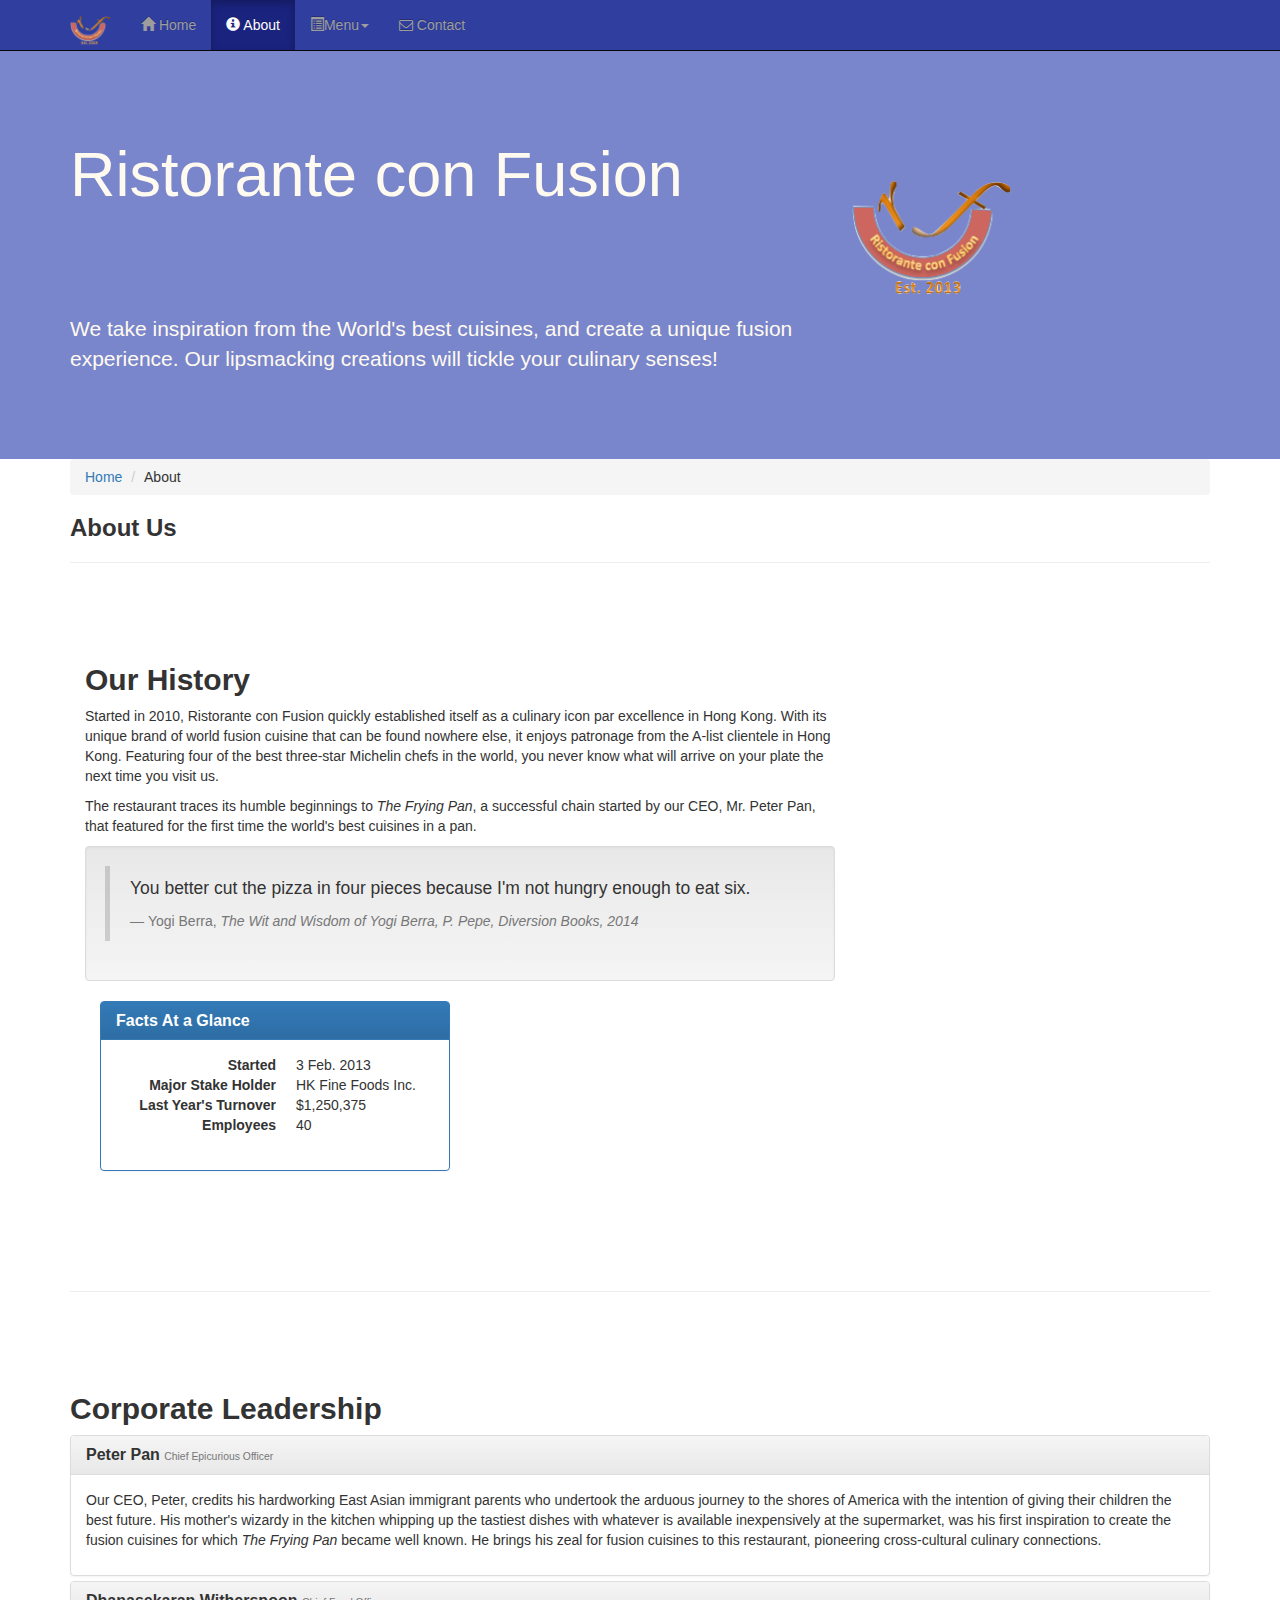
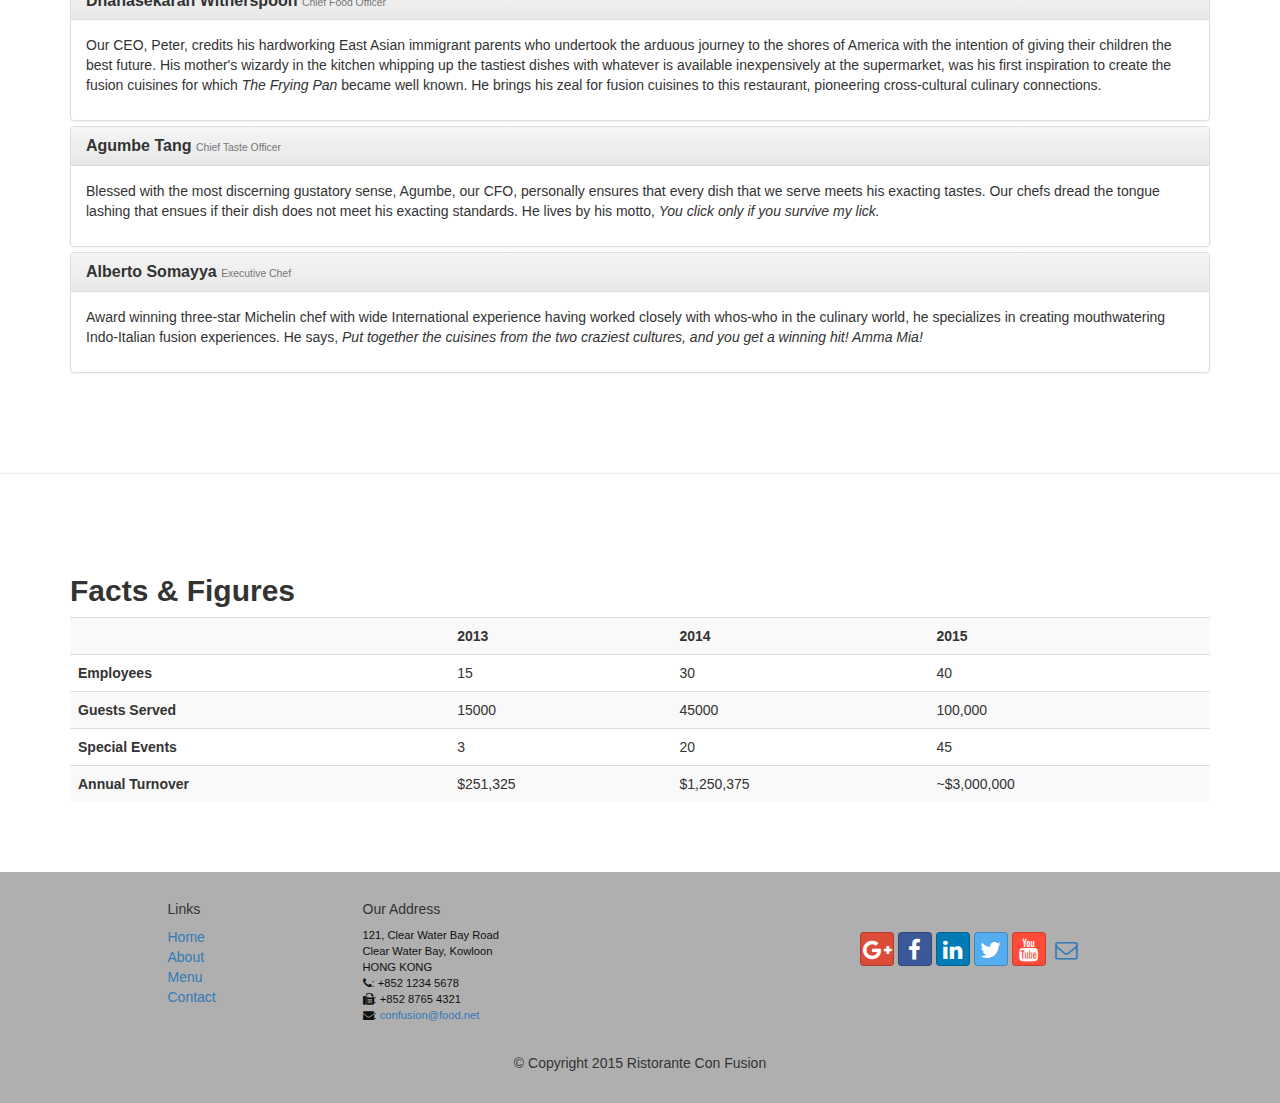
==== confusion/aboutus.html @ 1922d319 "Create aboutus.html" ====
<!DOCTYPE html>
<html lang="en">

<head>
     <meta charset="utf-8">
    <meta http-equiv="X-UA-Compatible" content="IE=edge">
    <meta name="viewport" content="width=device-width, initial-scale=1">
    <!-- The above 3 meta tags *must* come first in the head; any other head
         content must come *after* these tags -->
    <title>Ristorante Con Fusion: About Us</title>
        <!-- Bootstrap -->
    <link href="css/bootstrap.min.css" rel="stylesheet">
    <link href="css/bootstrap-theme.min.css" rel="stylesheet">
    <link href="css/font-awesome.min.css" rel="stylesheet">
    <link href="css/bootstrap-social.css" rel="stylesheet">
    <link href="css/mystyles.css" rel="stylesheet">

    <!-- HTML5 shim and Respond.js for IE8 support of HTML5 elements and media queries -->
    <!-- WARNING: Respond.js doesn't work if you view the page via file:// -->
    <!--[if lt IE 9]>
      <script src="https://oss.maxcdn.com/html5shiv/3.7.2/html5shiv.min.js"></script>
      <script src="https://oss.maxcdn.com/respond/1.4.2/respond.min.js"></script>
    <![endif]-->
</head>

<body>
    <nav class="navbar navbar-inverse navbar-fixed-top" role="navigation">
        <div class="container">
            <div class="navbar-header">
                <button type="button" class="navbar-toggle collapsed" data-toggle="collapse" data-target="#navbar" aria-expanded="false" aria-controls="navbar">
                    <span class="sr-only">Toggle navigation</span>
                    <span class="icon-bar"></span>
                    <span class="icon-bar"></span>
                    <span class="icon-bar"></span>
                </button>
                <a class="navbar-brand" href="#"><img src="img/logo.png" height=30 width=41></a>      </div>


            <div id="navbar" class="navbar-collapse collapse">
                <ul class="nav navbar-nav">
                  <li><a href="index.html">
                    <span class="glyphicon glyphicon-home"
                    aria-hidden="true"></span> Home</a></li>
                    <li class="active"><a href="#"><span class="glyphicon glyphicon-info-sign"
                         aria-hidden="true"></span> About</a></li>
                    <li class="dropdown">
                        <a href="#" class="dropdown-toggle" data-toggle="dropdown"
                         role="button" aria-haspopup="true" aria-expanded="false">
                         <span class="glyphicon glyphicon-list-alt" aria-hidden="true">
                         </span>Menu<span class="caret"></span></a>
                        <ul class="dropdown-menu">
                            <li><a href="#">Appetizers</a></li>
                            <li><a href="#">Main Courses</a></li>
                            <li><a href="#">Desserts</a></li>
                            <li><a href="#">Drinks</a></li>
                            <li role="separator" class="divider"></li>
                            <li class="dropdown-header">Specials</li>
                            <li><a href="#">Lunch Buffet</a></li>
                            <li><a href="#">Weekend Brunch</a></li>
                        </ul>
                    </li>
                    <li><a href="contactus.html">
                      <i class="fa fa-envelope-o"></i> Contact</a></li>
                </ul>
            </div>
        </div>
    </nav>

    <header class="jumbotron">

        <!-- Main component for a primary marketing message or call to action -->

        <div class="container">
            <div class="row">
                <div class="col-xs-12 col-sm-8">
                    <h1>Ristorante con Fusion</h1>
                    <p style="padding:40px;"></p>
                    <p>We take inspiration from the World's best cuisines, and create a unique fusion experience. Our lipsmacking creations will tickle your culinary senses!</p>
                </div>
                <div class="col-xs-12 col-sm-2">
                    <p style="padding:20px;"></p>
                    <img src="img/logo.png" class="img-responsive">
                </div>
            </div>
        </div>
    </header>

    <div class="container">
        <div>
            <div>
                <ol class="breadcrumb">
                  <li><a href="index.html">Home</a></li>
                  <li>About</li>
                </ol>
            </div>
            <div>
               <h3 style='font-weight:bold;'>About Us</h3>
                <hr style = "padding:30px;">
            </div>
        </div>

        <div class="container">
            <div class="row">
              <div class="col-xs-12 col-sm-6 col-lg-8">
                <h2 style='font-weight:bold;'>Our History</h2>
                <p>Started in 2010, Ristorante con Fusion quickly established itself as a culinary icon par excellence in Hong Kong. With its unique brand of world fusion cuisine that can be found nowhere else, it enjoys patronage from the A-list clientele in Hong Kong.  Featuring four of the best three-star Michelin chefs in the world, you never know what will arrive on your plate the next time you visit us.</p>
                <p>The restaurant traces its humble beginnings to <em>The Frying Pan</em>, a successful chain started by our CEO, Mr. Peter Pan, that featured for the first time the world's best cuisines in a pan.</p>
                <div class="well">
                    <blockquote>
                        <p>You better cut the pizza in four pieces because
                            I'm not hungry enough to eat six.</p>
                        <footer>Yogi Berra,
                          <cite>The Wit and Wisdom of Yogi Berra,
                            P. Pepe, Diversion Books, 2014</cite>
                        </footer>
                    </blockquote>
                </div>
              </div>
		</div>

              <div class="col-xs-12 col-sm-6 col-lg-4">
                <div class="panel panel-primary">
                    <div class="panel-heading">
                        <h3 class="panel-title">Facts At a Glance</h3>
                    </div>
                    <div class="panel-body">
                        <dl class="dl-horizontal">
                            <dt>Started</dt>
                            <dd>3 Feb. 2013</dd>
                            <dt>Major Stake Holder</dt>
                            <dd>HK Fine Foods Inc.</dd>
                            <dt>Last Year's Turnover</dt>
                            <dd>$1,250,375</dd>
                            <dt>Employees</dt>
                            <dd>40</dd>
                       </dl>
                    </div>
                </div>
              </div>
	    </div>

            <div>
                <p style="padding:40px;"></p>
                <hr style = "padding:30px;">
            </div>
        </div>


        <div class="container">
            <div class="row">
              <div class="col-xs-12">
                <h2 style='font-weight:bold;'>Corporate Leadership</h2>
		      
		      <div class="panel-group" id="accordion" role="tablist" aria-multiselectable="true">
			      <div class="panel panel-default">
					  <div class="panel-heading" role="tab" id="headingPeter">
						  <h3 class="panel-title">
							  <a role="button" data-toggle="collapse" data-parent="#accordion"
								 href="#peter" aria-expanded="true" aria-controls="peter">
								  Peter Pan <small> Chief Epicurious Officer</small></a>
						  </h3>
					  </div>
					  
					  <div role="tabpanel" class="panel-collapse collapse in" id="peter"
						   aria-labelledby="headingPeter">
						  <div class="panel-body">
							  <p>Our CEO, Peter, credits his hardworking East Asian immigrant parents who undertook 
				the arduous journey to the shores of America with the intention of giving their 
				children the best future. His mother's wizardy in the kitchen whipping up the 
				tastiest dishes with whatever is available inexpensively at the supermarket, was 
				his first inspiration to create the fusion cuisines for which <em>The Frying Pan</em>
				became well known. He brings his zeal for fusion cuisines to this restaurant, 
				pioneering cross-cultural culinary connections.</p>
						  </div>
					  </div>
				  </div>
			      
			      <div class="panel panel-default">
					  <div class="panel-heading" role="tab" id="headingDanny">
						  <h3 class="panel-title">
							  <a class="collapsed" role="button" data-toggle="collapse" data-parent="#accordion"
								 href="#danny" aria-expanded="true" aria-controls="danny">
								  Dhanasekaran Witherspoon <small> Chief Food Officer</small></a>
						  </h3>
					  </div>
					  
					  <div role="tabpanel" class="panel-collapse" id="danny"
						   aria-labelledby="headingDanny">
						  <div class="panel-body">
							  			<p>Our CEO, Peter, credits his hardworking East Asian immigrant parents who undertook 
				the arduous journey to the shores of America with the intention of giving their 
				children the best future. His mother's wizardy in the kitchen whipping up the 
				tastiest dishes with whatever is available inexpensively at the supermarket, was 
				his first inspiration to create the fusion cuisines for which <em>The Frying Pan</em>
				became well known. He brings his zeal for fusion cuisines to this restaurant, 
				pioneering cross-cultural culinary connections.</p>
						  </div>
					  </div>
				  </div>
				  
				  <div class="panel panel-default">
					  <div class="panel-heading" role="tab" id="headingAgumbe">
						  <h3 class="panel-title">
							  <a class="collapsed" role="button" data-toggle="collapse" data-parent="#accordion"
								 href="#agumbe" aria-expanded="true" aria-controls="agumbe">
								  Agumbe Tang <small>Chief Taste Officer</small></a>
						  </h3>
					  </div>
					  
					  <div role="tabpanel" class="panel-collapse" id="agumbe"
						   aria-labelledby="headingAgumbe">
						  <div class="panel-body">
							              <p>Blessed with the most discerning gustatory sense, Agumbe, our CFO, personally 
				ensures that every dish that we serve meets his exacting tastes. Our chefs 
				dread the tongue lashing that ensues if their dish does not meet his exacting 
				standards. He lives by his motto, <em>You click only if you survive my lick.</em></p>
						  </div>
					  </div>
				  </div>
				  
				  <div class="panel panel-default">
					  <div class="panel-heading" role="tab" id="headingAlberto">
						  <h3 class="panel-title">
							  <a class="collapsed" role="button" data-toggle="collapse" data-parent="#accordion"
								 href="#alberto" aria-expanded="true" aria-controls="alberto">
								  Alberto Somayya <small> Executive Chef</small></a>
						  </h3>
					  </div>
					  
					  <div role="tabpanel" class="panel-collapse" id="alberto"
						   aria-labelledby="headingAlberto">
						  <div class="panel-body">
							              <p>Award winning three-star Michelin chef with wide International experience 
				having worked closely with whos-who in the culinary world, he specializes in 
				creating mouthwatering Indo-Italian fusion experiences. He says, <em>Put 
				together the cuisines from the two craziest cultures, and you get a winning hit! 
				Amma Mia!</em></p>
						  </div>
					  </div>
				  </div>
				  </div>
				</div>
			</div>
	</div>

					  
						  
		      


    <p style="padding:30px"></p>
    <hr style="padding:30px">
    <div class="container">
            <div class="row">
              <div class="col-xs-12">
                <h2>Facts &amp; Figures</h2>
                <div class="table-responsive">
                <table class="table table-striped">
                    <tr>
                        <td>&nbsp;</td>
                        <th>2013</th>
                        <th>2014</th>
                        <th>2015</th>
                    </tr>
                    <tr>
                        <th>Employees</th>
                        <td>15</td>
                        <td>30</td>
                        <td>40</td>
                    </tr>
                    <tr>
                        <th>Guests Served</th>
                        <td>15000</td>
                        <td>45000</td>
                        <td>100,000</td>
                    </tr>
                    <tr>
                        <th>Special Events</th>
                        <td>3</td>
                        <td>20</td>
                        <td>45</td>
                    </tr>
                    <tr>
                        <th>Annual Turnover</th>
                        <td>$251,325</td>
                        <td>$1,250,375</td>
                        <td>~$3,000,000</td>
                    </tr>
                </table>
                </div>
              </div>
            </div>
          </div>

                <p style="padding:20px;"></p>


    <footer class="row-footer">
        <div class="container">
            <div class="row">
                <div class="col-xs-5 col-xs-offset-1 col-sm-2 col-sm-offset-1">
                    <h5>Links</h5>
                    <ul class="list-unstyled">
                        <li><a href="#">Home</a></li>
                        <li><a href="#">About</a></li>
                        <li><a href="#">Menu</a></li>
                        <li><a href="#">Contact</a></li>
                    </ul>
                </div>
                <div class="col-xs-6 col-sm-5">
                    <h5>Our Address</h5>
                    <address>
		              121, Clear Water Bay Road<br>
		              Clear Water Bay, Kowloon<br>
		              HONG KONG<br>
		              <i class="fa fa-phone"></i>: +852 1234 5678<br>
		              <i class="fa fa-fax"></i>: +852 8765 4321<br>
		              <i class="fa fa-envelope"></i>:
                        <a href="mailto:confusion@food.net">confusion@food.net</a>
		           </address>
                </div>
                <div class="col-xs-12 col-sm-4">
                    <div class="nav navbar-nav" style="padding: 40px 10px;">
                        <a class="btn btn-social-icon btn-google-plus" href="http://google.com/+"><i class="fa fa-google-plus"></i></a>
                        <a class="btn btn-social-icon btn-facebook" href="http://www.facebook.com/profile.php?id="><i class="fa fa-facebook"></i></a>
                        <a class="btn btn-social-icon btn-linkedin" href="http://www.linkedin.com/in/"><i class="fa fa-linkedin"></i></a>
                        <a class="btn btn-social-icon btn-twitter" href="http://twitter.com/"><i class="fa fa-twitter"></i></a>
                        <a class="btn btn-social-icon btn-youtube" href="http://youtube.com/"><i class="fa fa-youtube"></i></a>
                        <a class="btn btn-social-icon" href="mailto:"><i class="fa fa-envelope-o"></i></a>
                    </div>
                </div>
                <div class="col-xs-12">
                    <p style="padding:10px;"></p>
                    <p align=center>© Copyright 2015 Ristorante Con Fusion</p>
                </div>
            </div>
        </div>
    </footer>
    <!-- jQuery (necessary for Bootstrap's JavaScript plugins) -->
    <script src="https://ajax.googleapis.com/ajax/libs/jquery/1.11.3/jquery.min.js"></script>
    <!-- Include all compiled plugins (below), or include individual files as needed -->
    <script src="js/bootstrap.min.js"></script>
</body>

</html>
---- confusion/css/mystyles.css ----
.row-header{
  margin:0px auto;
  padding:0px auto;
}

.row-content {
  margin:0px auto;
  padding: 50px 0px 50px 0px;
  border-bottom: 1px ridge;
  min-height: 400px;
}

.jumbotron {
  padding: 70px 30px 70px 30px;
  margin:0px auto;
  background: #7986CB;
  color:floralwhite;
}

address{
  font-size: 80%;
  margin:0px;
  color:#0f0f0f;
}

.row-footer {
  margin:0px auto;
  background-color: #AFAFAF;
  padding: 20px 0px 20px 0px
}

body{
  align:center;
  padding:50px 0px 0px 0px;
  z-index:0;
}

.navbar-inverse {
  background: #303F9F;
}

.navbar-inverse .navbar-nav > .active > a,
.navbar-inverse .navbar-nav > .active > a:hover,
.navbar-inverse .navbar-nav > .active > a:focus {
  color: #fff;
  background: #1A237E;
}

.navbar-inverse .navbar-nav > .open > a,
.navbar-inverse .navbar-nav > .open > a:hover,
.navbar-inverse .navbar-nav > .open > a:focus{
  color: #fff;
  background: #1A237E;
}

.navbar-inverse .navbar-nav .open .dropdown-menu> li> a,
.navbar-inverse .navbar-nav .open .dropdown-menu {
  background-color: #303F9F;
  color: #eeeeee
}

.navbar-inverse .navbar-nav .open .dropdown-menu> li> a {
  color: #000000;
}

input[type=radio]{
      width: 5%;
}

h2{
  font-weight: bold
}

h3{
  font-weight: bold
}

.tab-content {
  border-left: 1px solid #ddd;
  border-right: 1px solid #ddd;
  border-bottom: 1px solid #ddd;
  padding: 10px;
}
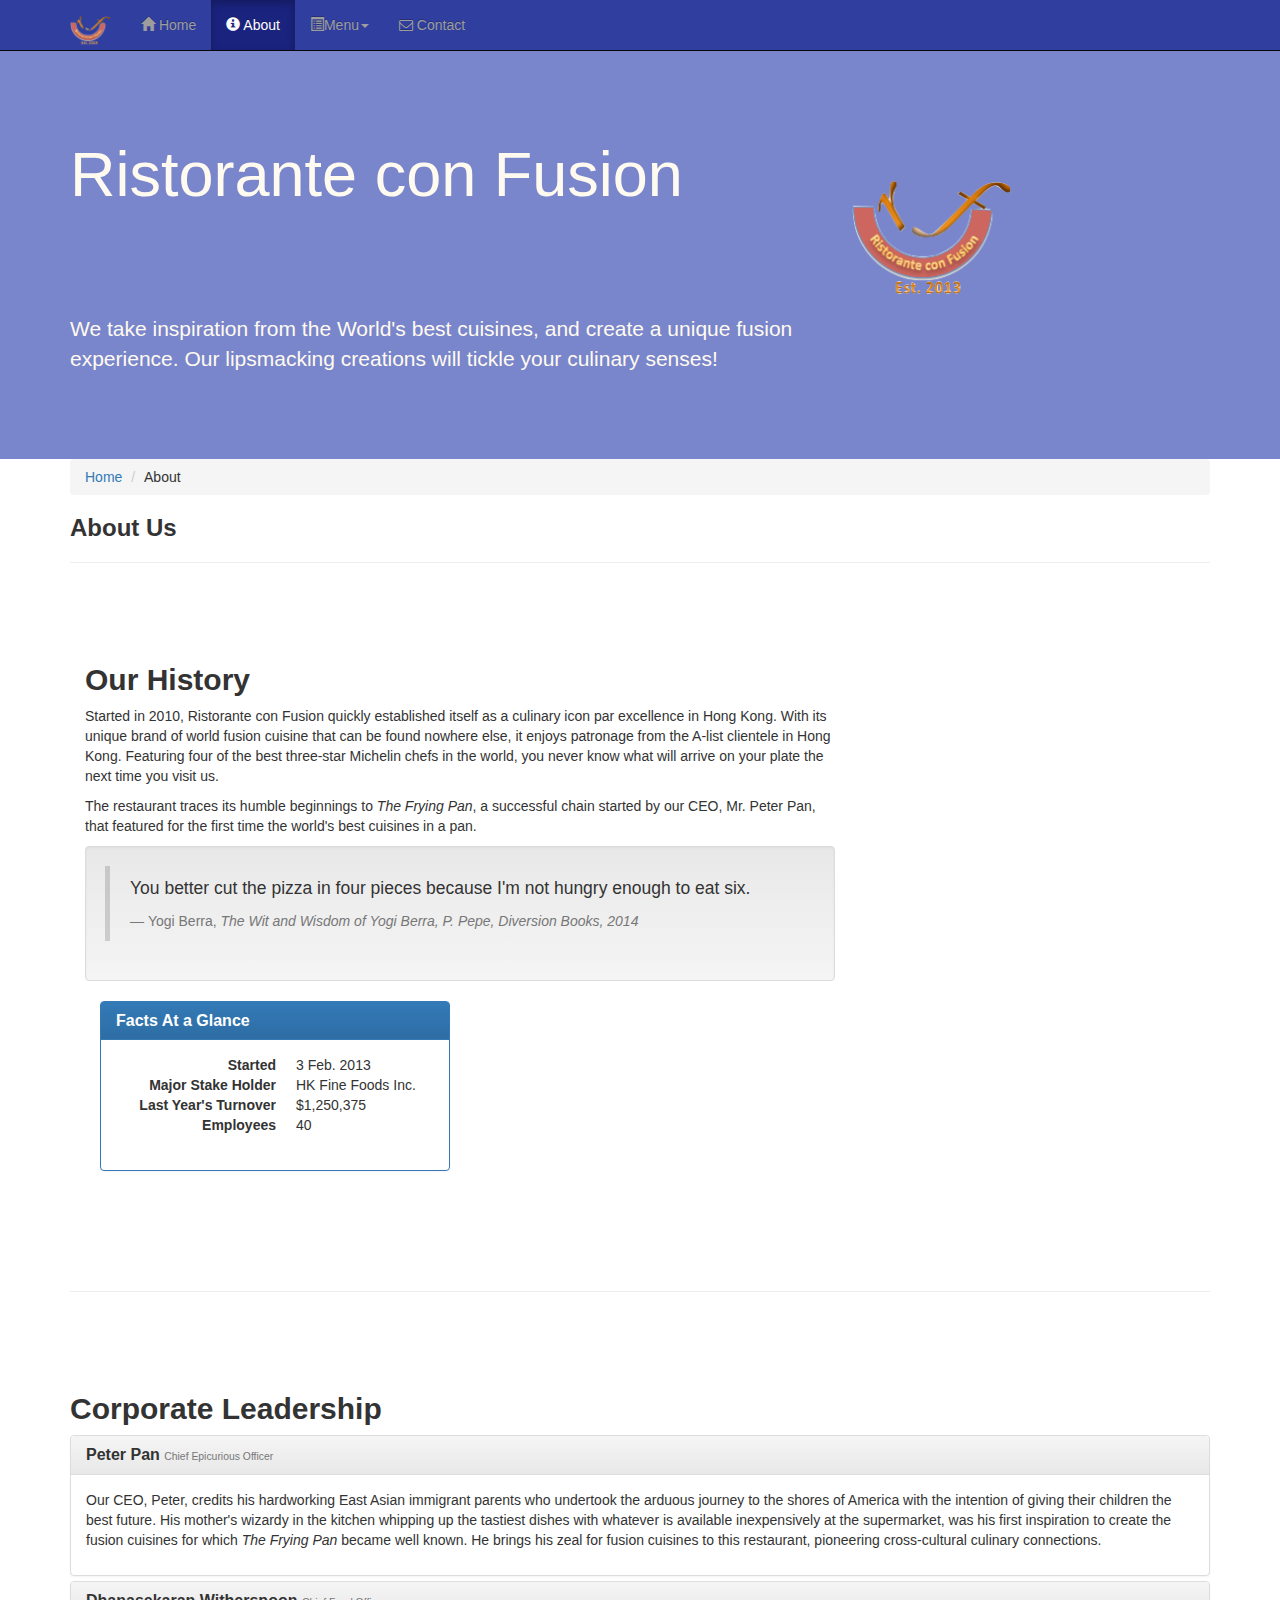
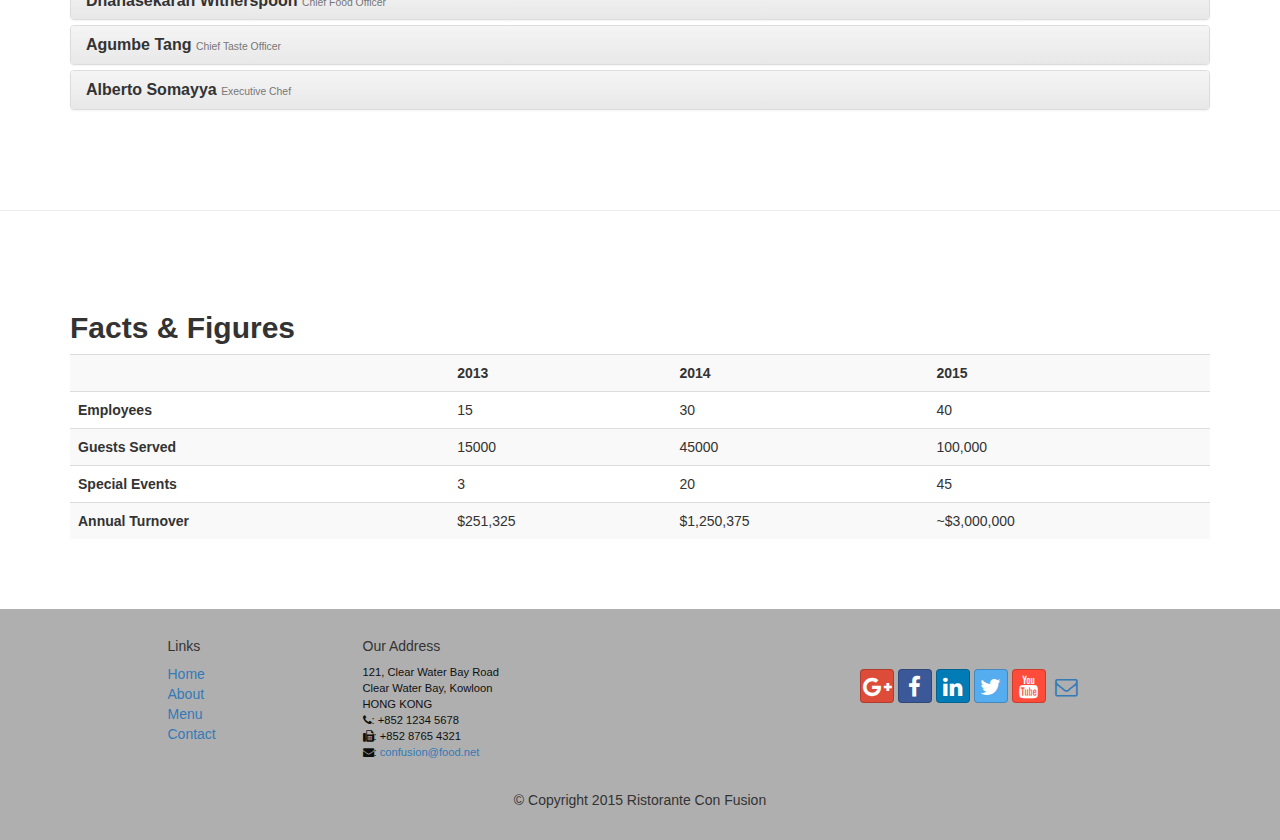
==== commit 62370dfa: "Create aboutus.html" ====
--- a/confusion/aboutus.html
+++ b/confusion/aboutus.html
@@ -179,12 +179,12 @@
 					  <div class="panel-heading" role="tab" id="headingDanny">
 						  <h3 class="panel-title">
 							  <a class="collapsed" role="button" data-toggle="collapse" data-parent="#accordion"
-								 href="#danny" aria-expanded="true" aria-controls="danny">
+								 href="#danny" aria-expanded="false" aria-controls="danny">
 								  Dhanasekaran Witherspoon <small> Chief Food Officer</small></a>
 						  </h3>
 					  </div>
 					  
-					  <div role="tabpanel" class="panel-collapse" id="danny"
+					  <div role="tabpanel" class="panel-collapse collapse" id="danny"
 						   aria-labelledby="headingDanny">
 						  <div class="panel-body">
 							  			<p>Our CEO, Peter, credits his hardworking East Asian immigrant parents who undertook 
@@ -202,12 +202,12 @@
 					  <div class="panel-heading" role="tab" id="headingAgumbe">
 						  <h3 class="panel-title">
 							  <a class="collapsed" role="button" data-toggle="collapse" data-parent="#accordion"
-								 href="#agumbe" aria-expanded="true" aria-controls="agumbe">
+								 href="#agumbe" aria-expanded="false" aria-controls="agumbe">
 								  Agumbe Tang <small>Chief Taste Officer</small></a>
 						  </h3>
 					  </div>
 					  
-					  <div role="tabpanel" class="panel-collapse" id="agumbe"
+					  <div role="tabpanel" class="panel-collapse collapse" id="agumbe"
 						   aria-labelledby="headingAgumbe">
 						  <div class="panel-body">
 							              <p>Blessed with the most discerning gustatory sense, Agumbe, our CFO, personally 
@@ -222,12 +222,12 @@
 					  <div class="panel-heading" role="tab" id="headingAlberto">
 						  <h3 class="panel-title">
 							  <a class="collapsed" role="button" data-toggle="collapse" data-parent="#accordion"
-								 href="#alberto" aria-expanded="true" aria-controls="alberto">
+								 href="#alberto" aria-expanded="false" aria-controls="alberto">
 								  Alberto Somayya <small> Executive Chef</small></a>
 						  </h3>
 					  </div>
 					  
-					  <div role="tabpanel" class="panel-collapse" id="alberto"
+					  <div role="tabpanel" class="panel-collapse collapse" id="alberto"
 						   aria-labelledby="headingAlberto">
 						  <div class="panel-body">
 							              <p>Award winning three-star Michelin chef with wide International experience 
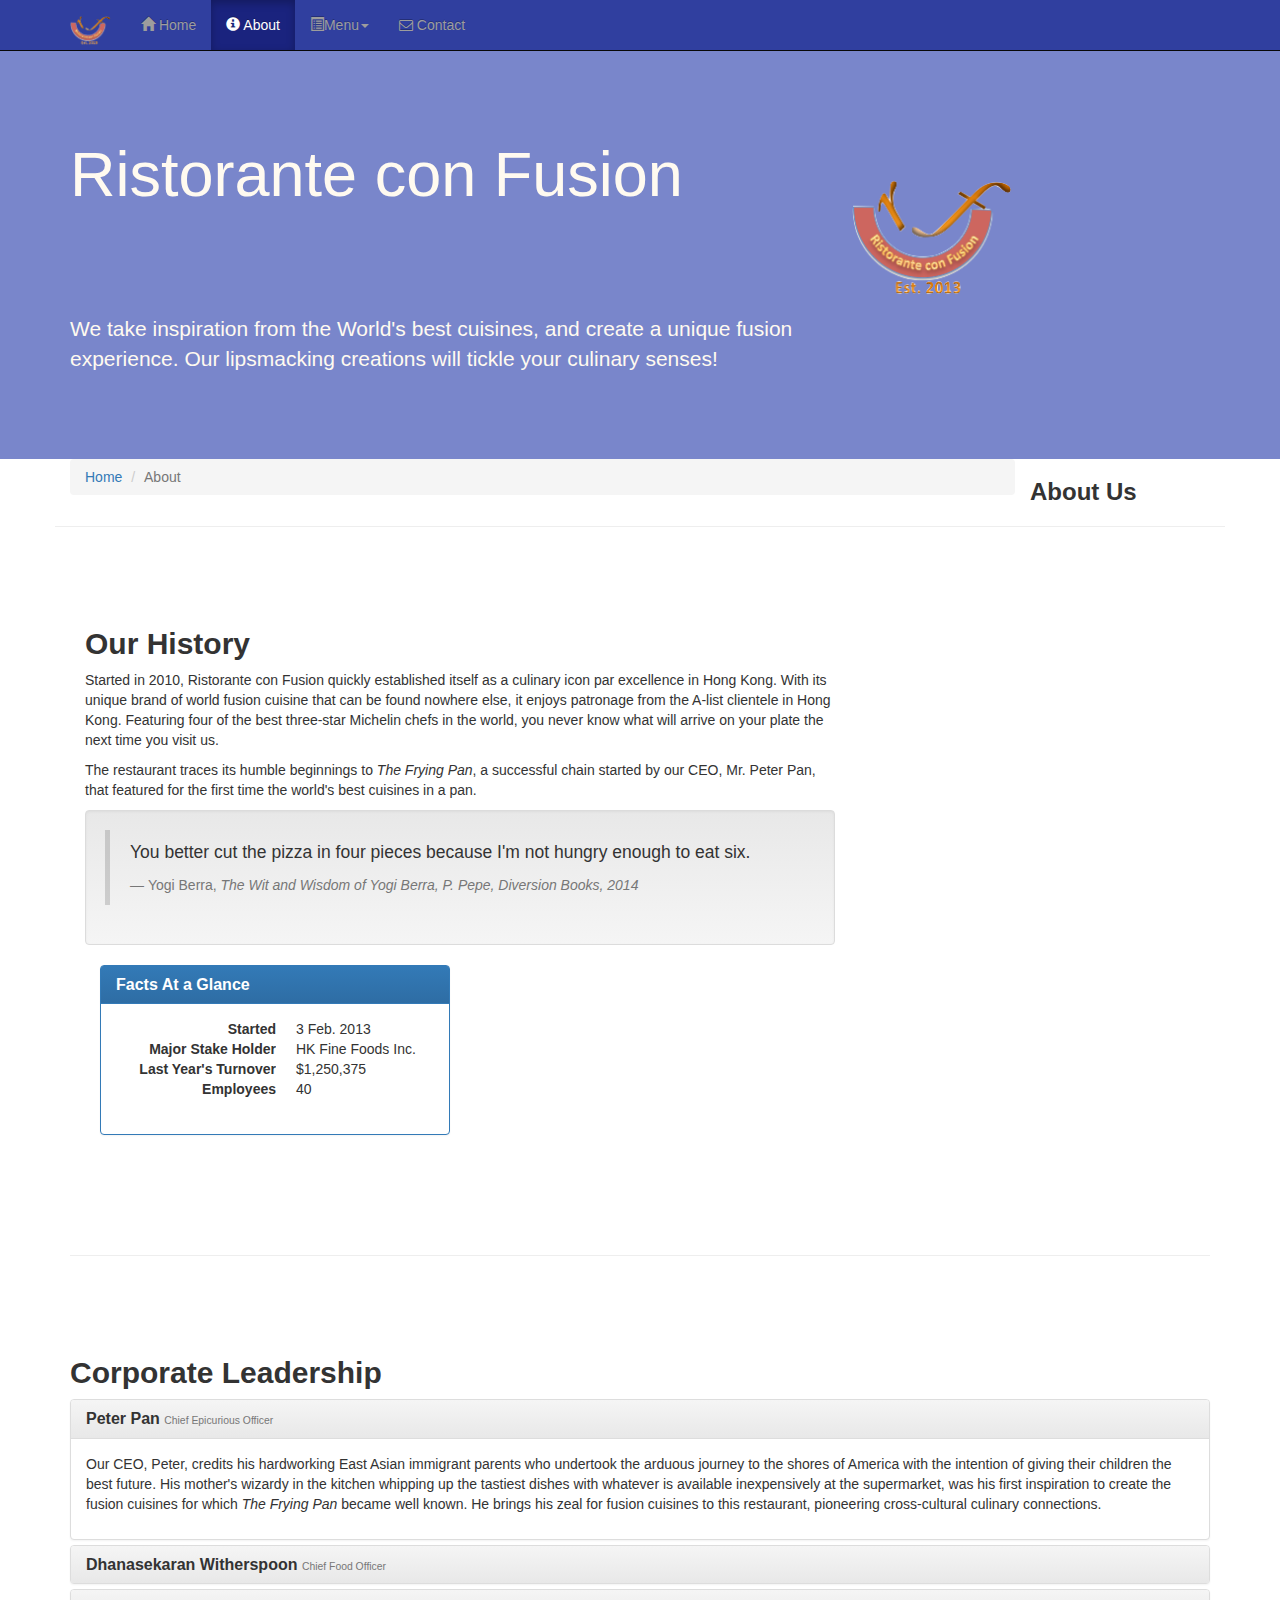
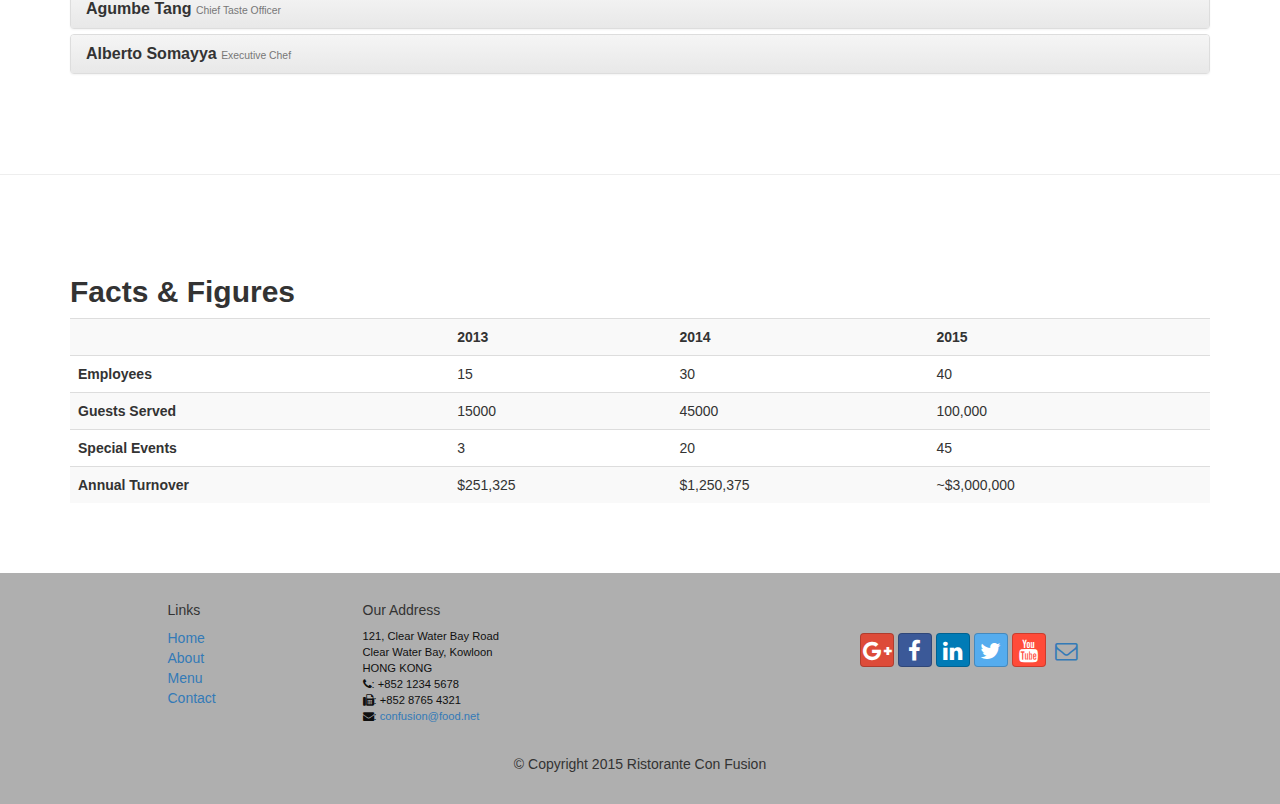
==== commit a54a3f0b: "Create aboutus.html" ====
--- a/confusion/aboutus.html
+++ b/confusion/aboutus.html
@@ -86,12 +86,12 @@
     </header>
 
     <div class="container">
-        <div>
-            <div>
-                <ol class="breadcrumb">
+        <div class="row">
+            <div class="col-xs-12 col-sm-10">
+                <ul class="breadcrumb">
                   <li><a href="index.html">Home</a></li>
-                  <li>About</li>
-                </ol>
+                  <li class="active">About</li>
+                </ul>
             </div>
             <div>
                <h3 style='font-weight:bold;'>About Us</h3>
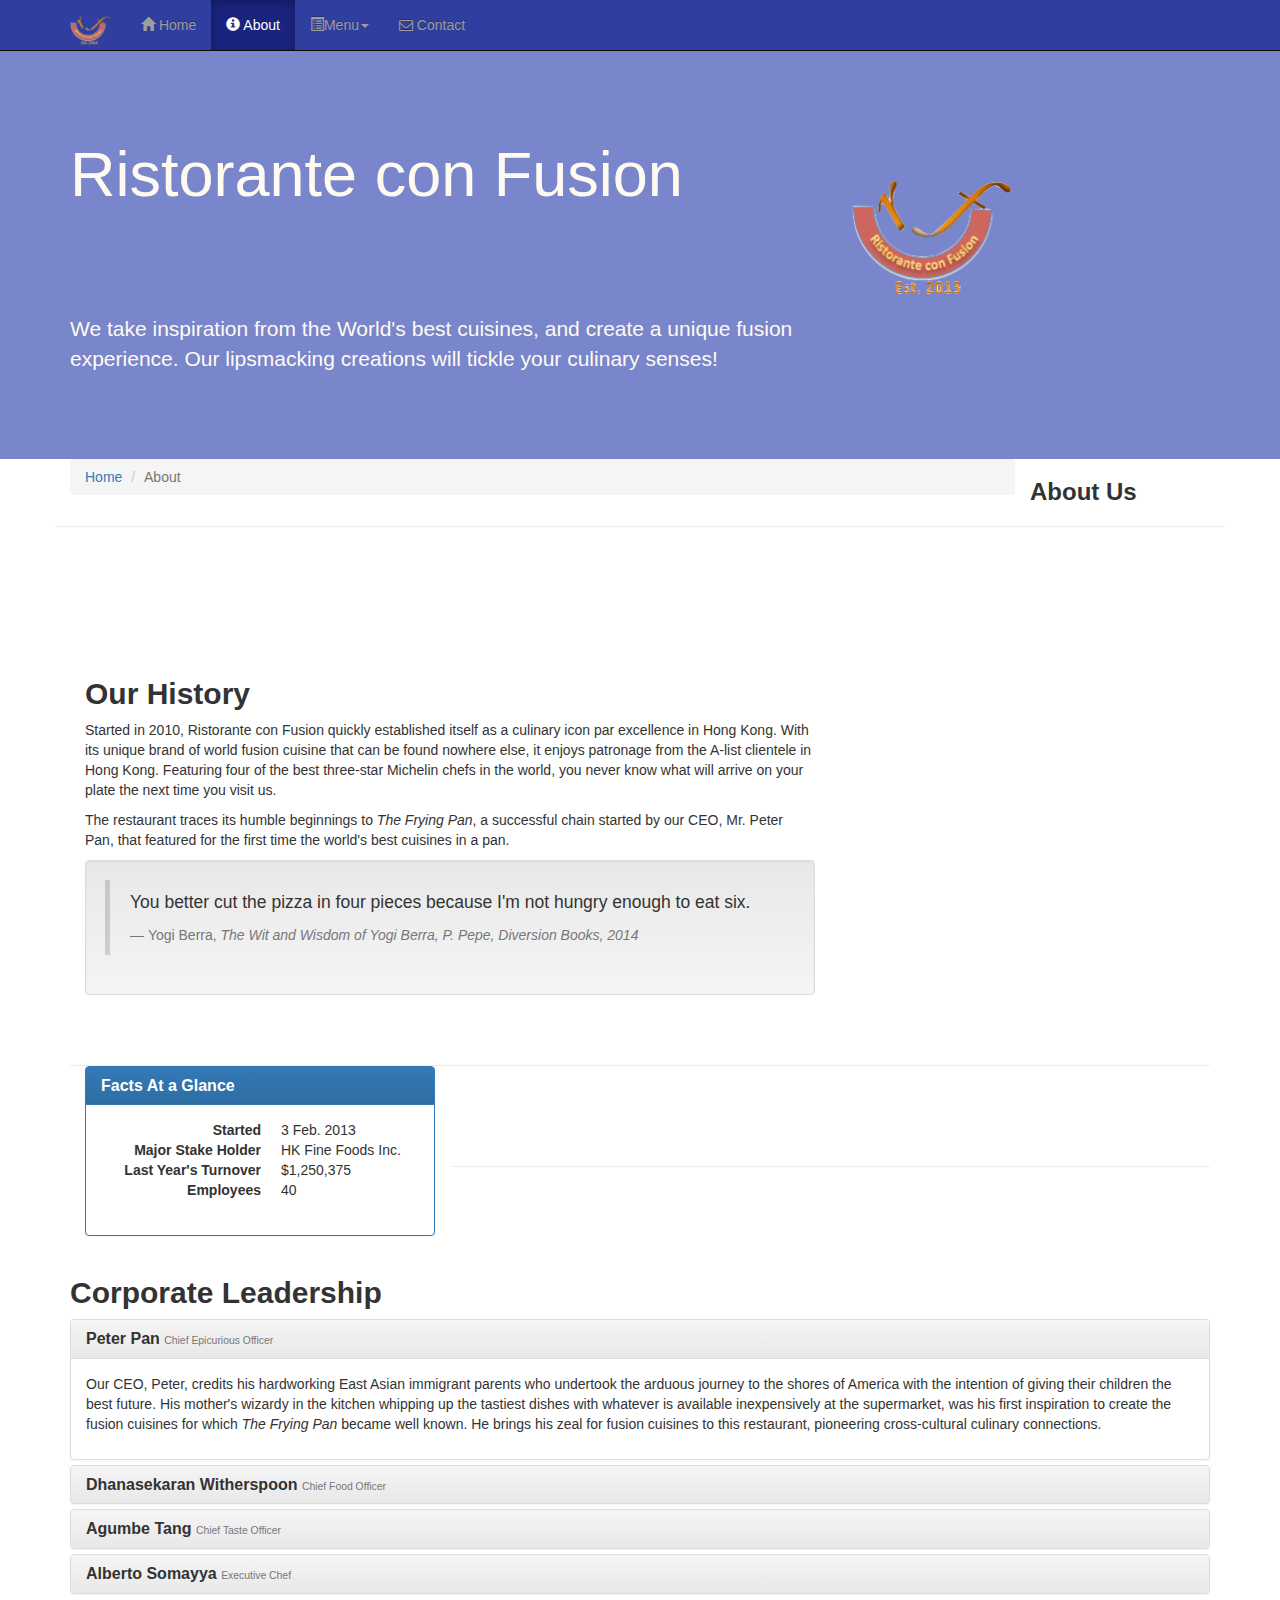
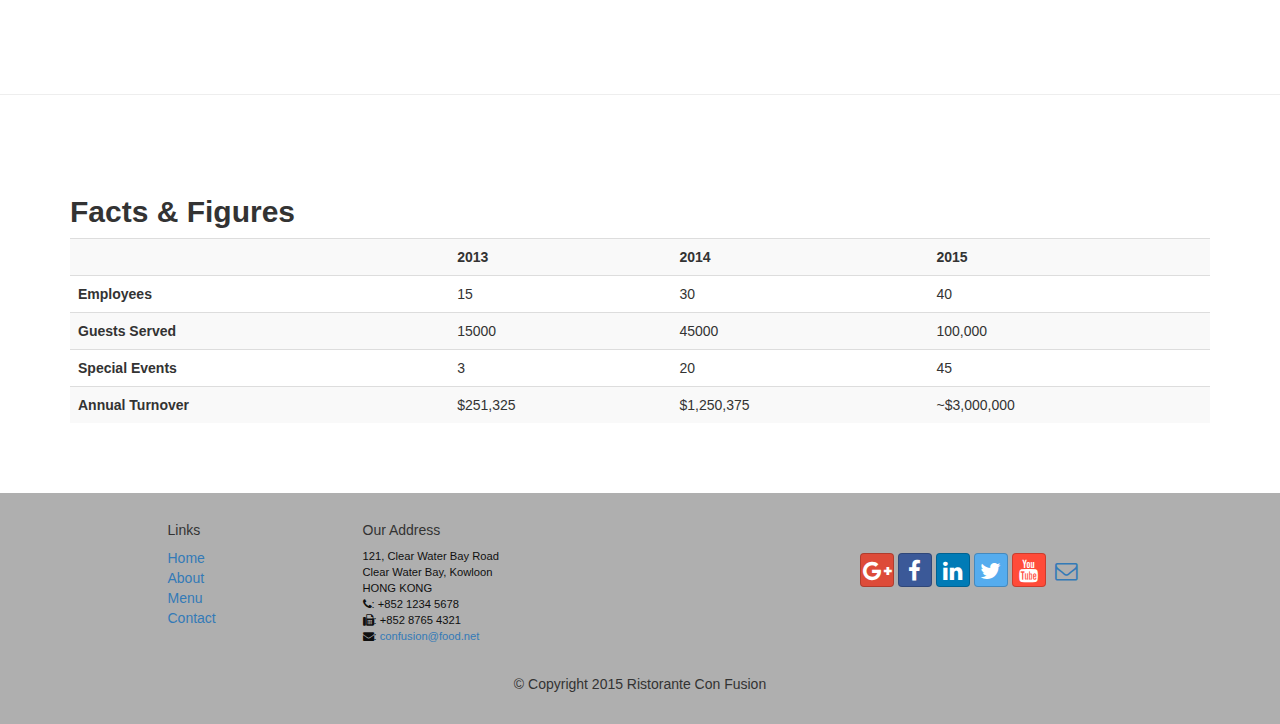
==== commit 4bbaf11f: "Create aboutus.html" ====
--- a/confusion/aboutus.html
+++ b/confusion/aboutus.html
@@ -99,8 +99,7 @@
             </div>
         </div>
 
-        <div class="container">
-            <div class="row">
+            <div class="row row-content">
               <div class="col-xs-12 col-sm-6 col-lg-8">
                 <h2 style='font-weight:bold;'>Our History</h2>
                 <p>Started in 2010, Ristorante con Fusion quickly established itself as a culinary icon par excellence in Hong Kong. With its unique brand of world fusion cuisine that can be found nowhere else, it enjoys patronage from the A-list clientele in Hong Kong.  Featuring four of the best three-star Michelin chefs in the world, you never know what will arrive on your plate the next time you visit us.</p>
@@ -137,7 +136,6 @@
                     </div>
                 </div>
               </div>
-	    </div>
 
             <div>
                 <p style="padding:40px;"></p>
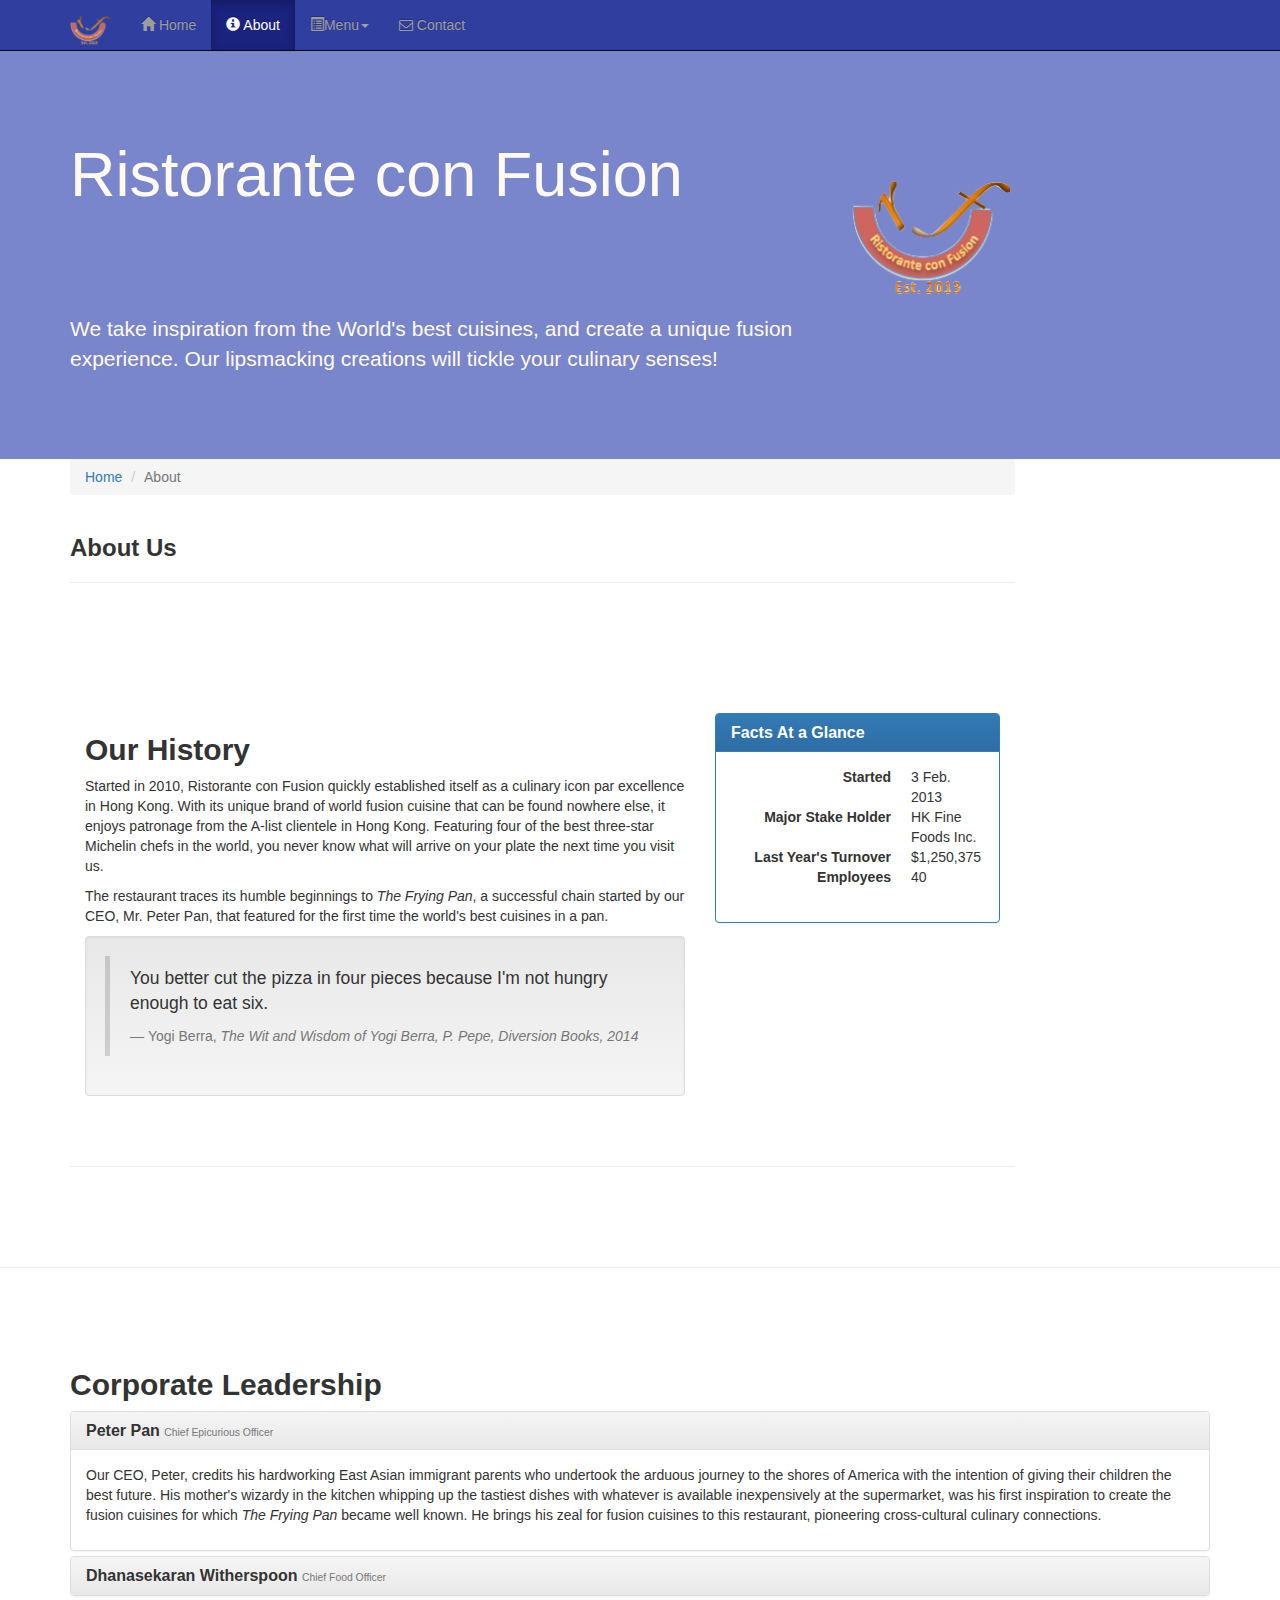
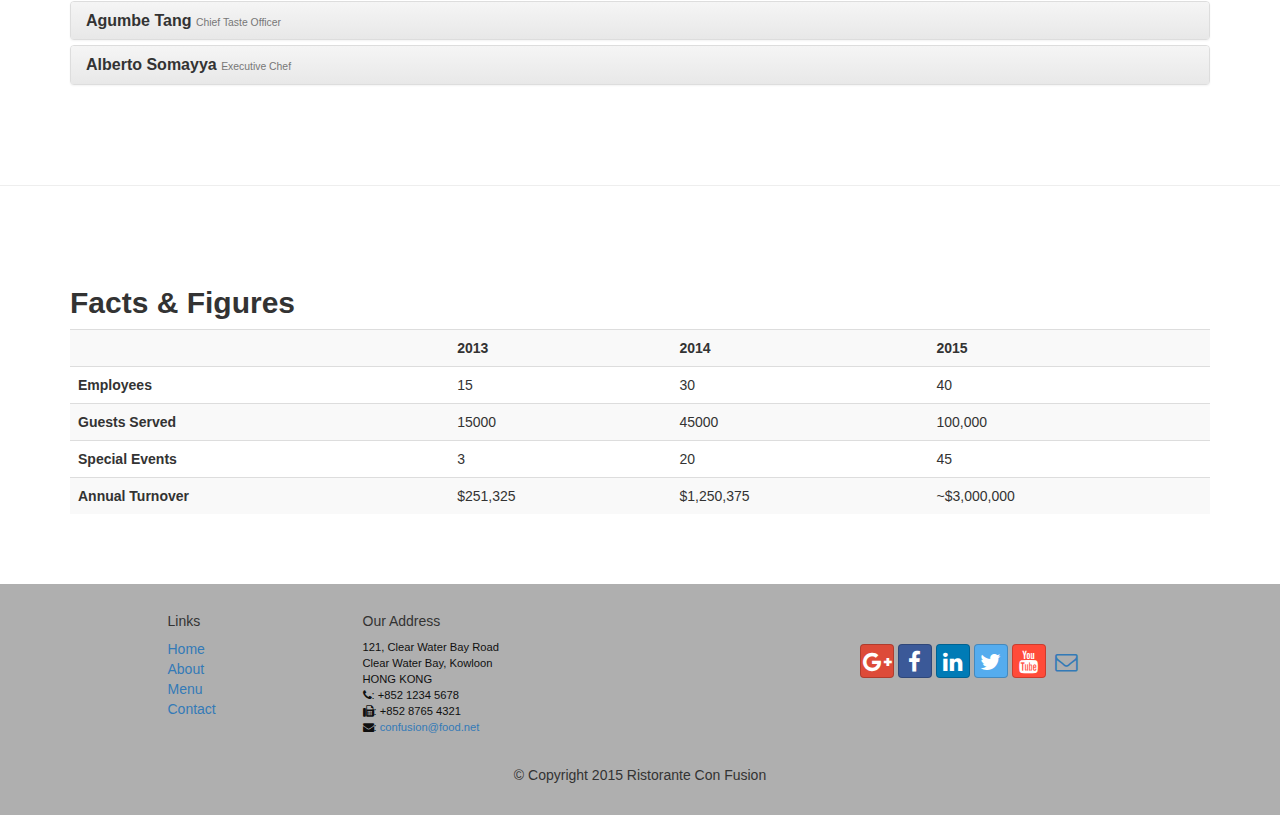
==== commit 99fdec6f: "Update aboutus.html" ====
--- a/confusion/aboutus.html
+++ b/confusion/aboutus.html
@@ -88,12 +88,14 @@
     <div class="container">
         <div class="row">
             <div class="col-xs-12 col-sm-10">
+              <div class="row">
+                <div class="col-xs-12">
                 <ul class="breadcrumb">
                   <li><a href="index.html">Home</a></li>
                   <li class="active">About</li>
                 </ul>
             </div>
-            <div>
+            <div class="col-xs-12">
                <h3 style='font-weight:bold;'>About Us</h3>
                 <hr style = "padding:30px;">
             </div>
@@ -115,7 +117,6 @@
                     </blockquote>
                 </div>
               </div>
-		</div>
 
               <div class="col-xs-12 col-sm-6 col-lg-4">
                 <div class="panel panel-primary">
@@ -136,6 +137,10 @@
                     </div>
                 </div>
               </div>
+            </div>
+          </div>
+        </div>
+      </div>
 
             <div>
                 <p style="padding:40px;"></p>
@@ -148,7 +153,7 @@
             <div class="row">
               <div class="col-xs-12">
                 <h2 style='font-weight:bold;'>Corporate Leadership</h2>
-		      
+
 		      <div class="panel-group" id="accordion" role="tablist" aria-multiselectable="true">
 			      <div class="panel panel-default">
 					  <div class="panel-heading" role="tab" id="headingPeter">
@@ -158,21 +163,21 @@
 								  Peter Pan <small> Chief Epicurious Officer</small></a>
 						  </h3>
 					  </div>
-					  
+
 					  <div role="tabpanel" class="panel-collapse collapse in" id="peter"
 						   aria-labelledby="headingPeter">
 						  <div class="panel-body">
-							  <p>Our CEO, Peter, credits his hardworking East Asian immigrant parents who undertook 
-				the arduous journey to the shores of America with the intention of giving their 
-				children the best future. His mother's wizardy in the kitchen whipping up the 
-				tastiest dishes with whatever is available inexpensively at the supermarket, was 
+							  <p>Our CEO, Peter, credits his hardworking East Asian immigrant parents who undertook
+				the arduous journey to the shores of America with the intention of giving their
+				children the best future. His mother's wizardy in the kitchen whipping up the
+				tastiest dishes with whatever is available inexpensively at the supermarket, was
 				his first inspiration to create the fusion cuisines for which <em>The Frying Pan</em>
-				became well known. He brings his zeal for fusion cuisines to this restaurant, 
+				became well known. He brings his zeal for fusion cuisines to this restaurant,
 				pioneering cross-cultural culinary connections.</p>
 						  </div>
 					  </div>
 				  </div>
-			      
+
 			      <div class="panel panel-default">
 					  <div class="panel-heading" role="tab" id="headingDanny">
 						  <h3 class="panel-title">
@@ -181,21 +186,21 @@
 								  Dhanasekaran Witherspoon <small> Chief Food Officer</small></a>
 						  </h3>
 					  </div>
-					  
+
 					  <div role="tabpanel" class="panel-collapse collapse" id="danny"
 						   aria-labelledby="headingDanny">
 						  <div class="panel-body">
-							  			<p>Our CEO, Peter, credits his hardworking East Asian immigrant parents who undertook 
-				the arduous journey to the shores of America with the intention of giving their 
-				children the best future. His mother's wizardy in the kitchen whipping up the 
-				tastiest dishes with whatever is available inexpensively at the supermarket, was 
+							  			<p>Our CEO, Peter, credits his hardworking East Asian immigrant parents who undertook
+				the arduous journey to the shores of America with the intention of giving their
+				children the best future. His mother's wizardy in the kitchen whipping up the
+				tastiest dishes with whatever is available inexpensively at the supermarket, was
 				his first inspiration to create the fusion cuisines for which <em>The Frying Pan</em>
-				became well known. He brings his zeal for fusion cuisines to this restaurant, 
+				became well known. He brings his zeal for fusion cuisines to this restaurant,
 				pioneering cross-cultural culinary connections.</p>
 						  </div>
 					  </div>
 				  </div>
-				  
+
 				  <div class="panel panel-default">
 					  <div class="panel-heading" role="tab" id="headingAgumbe">
 						  <h3 class="panel-title">
@@ -204,18 +209,18 @@
 								  Agumbe Tang <small>Chief Taste Officer</small></a>
 						  </h3>
 					  </div>
-					  
+
 					  <div role="tabpanel" class="panel-collapse collapse" id="agumbe"
 						   aria-labelledby="headingAgumbe">
 						  <div class="panel-body">
-							              <p>Blessed with the most discerning gustatory sense, Agumbe, our CFO, personally 
-				ensures that every dish that we serve meets his exacting tastes. Our chefs 
-				dread the tongue lashing that ensues if their dish does not meet his exacting 
+							              <p>Blessed with the most discerning gustatory sense, Agumbe, our CFO, personally
+				ensures that every dish that we serve meets his exacting tastes. Our chefs
+				dread the tongue lashing that ensues if their dish does not meet his exacting
 				standards. He lives by his motto, <em>You click only if you survive my lick.</em></p>
 						  </div>
 					  </div>
 				  </div>
-				  
+
 				  <div class="panel panel-default">
 					  <div class="panel-heading" role="tab" id="headingAlberto">
 						  <h3 class="panel-title">
@@ -224,14 +229,14 @@
 								  Alberto Somayya <small> Executive Chef</small></a>
 						  </h3>
 					  </div>
-					  
+
 					  <div role="tabpanel" class="panel-collapse collapse" id="alberto"
 						   aria-labelledby="headingAlberto">
 						  <div class="panel-body">
-							              <p>Award winning three-star Michelin chef with wide International experience 
-				having worked closely with whos-who in the culinary world, he specializes in 
-				creating mouthwatering Indo-Italian fusion experiences. He says, <em>Put 
-				together the cuisines from the two craziest cultures, and you get a winning hit! 
+							              <p>Award winning three-star Michelin chef with wide International experience
+				having worked closely with whos-who in the culinary world, he specializes in
+				creating mouthwatering Indo-Italian fusion experiences. He says, <em>Put
+				together the cuisines from the two craziest cultures, and you get a winning hit!
 				Amma Mia!</em></p>
 						  </div>
 					  </div>
@@ -241,9 +246,9 @@
 			</div>
 	</div>
 
-					  
-						  
-		      
+
+
+
 
 
     <p style="padding:30px"></p>
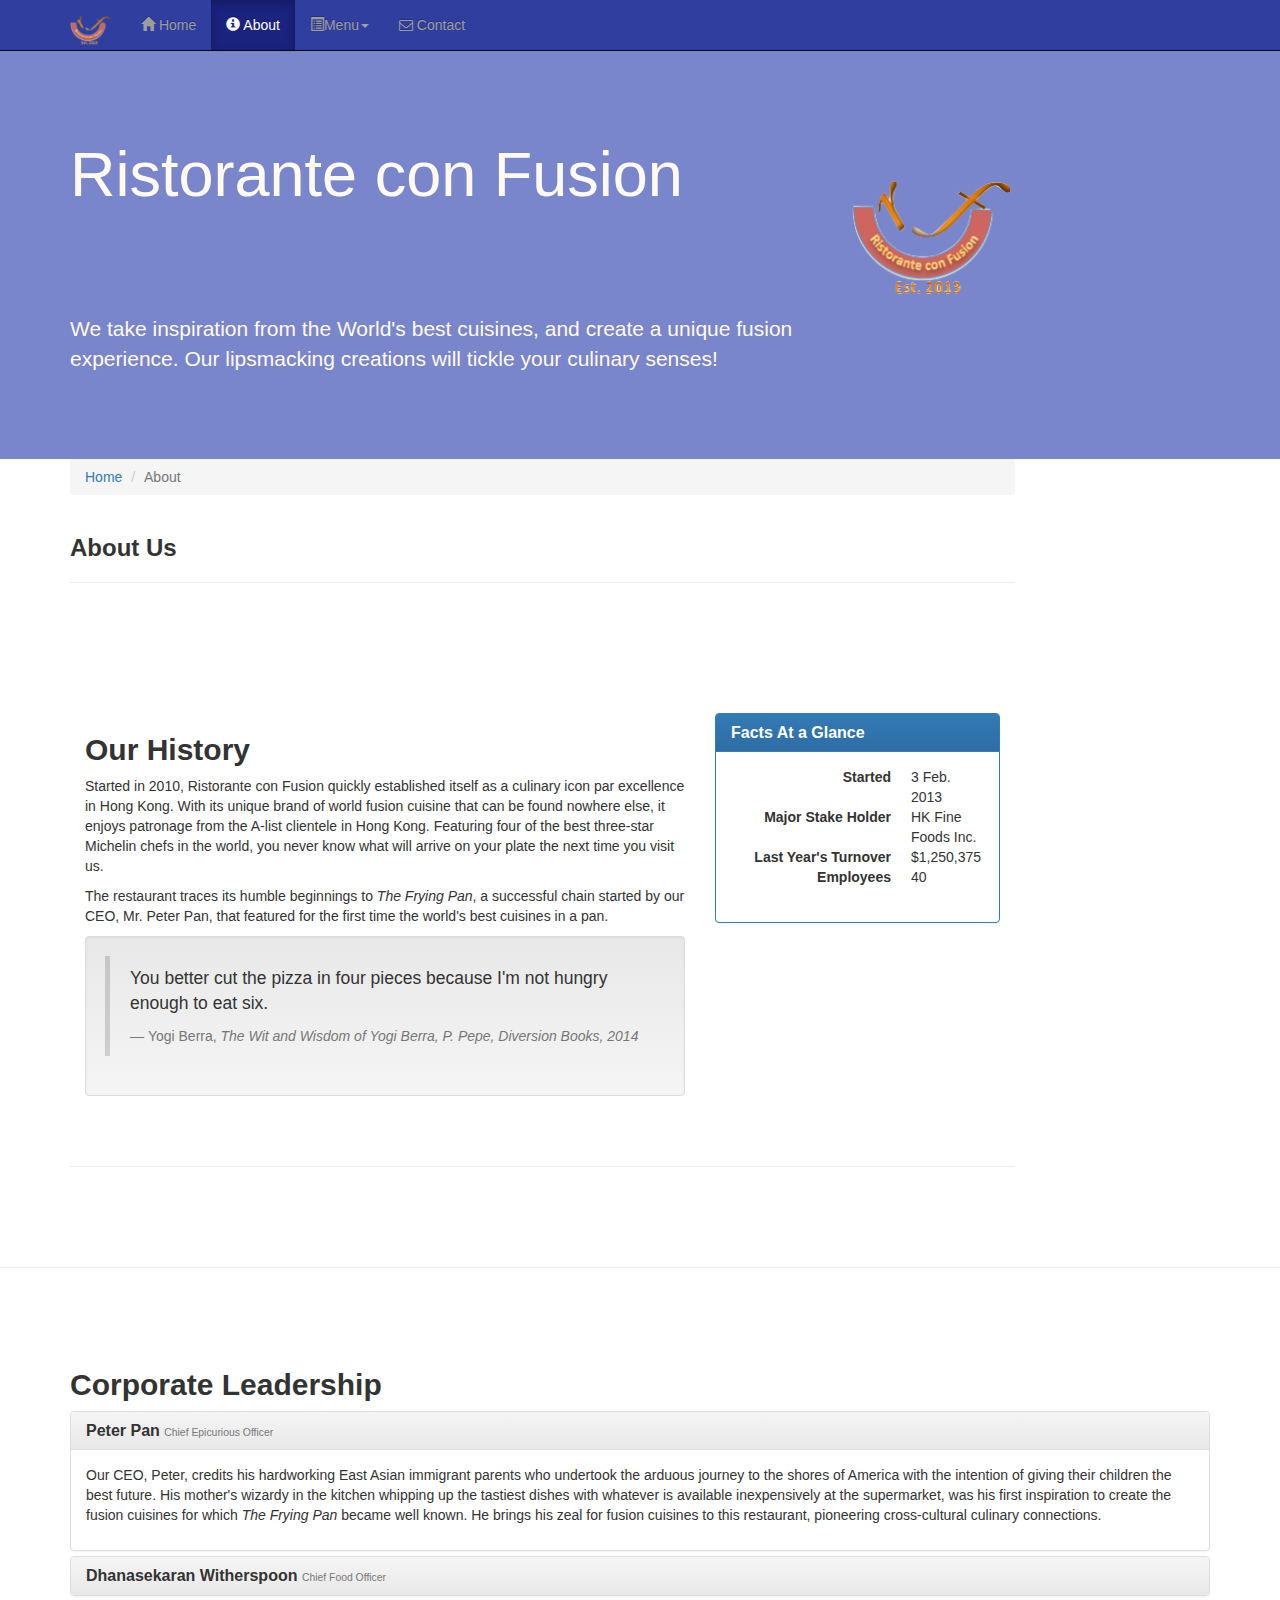
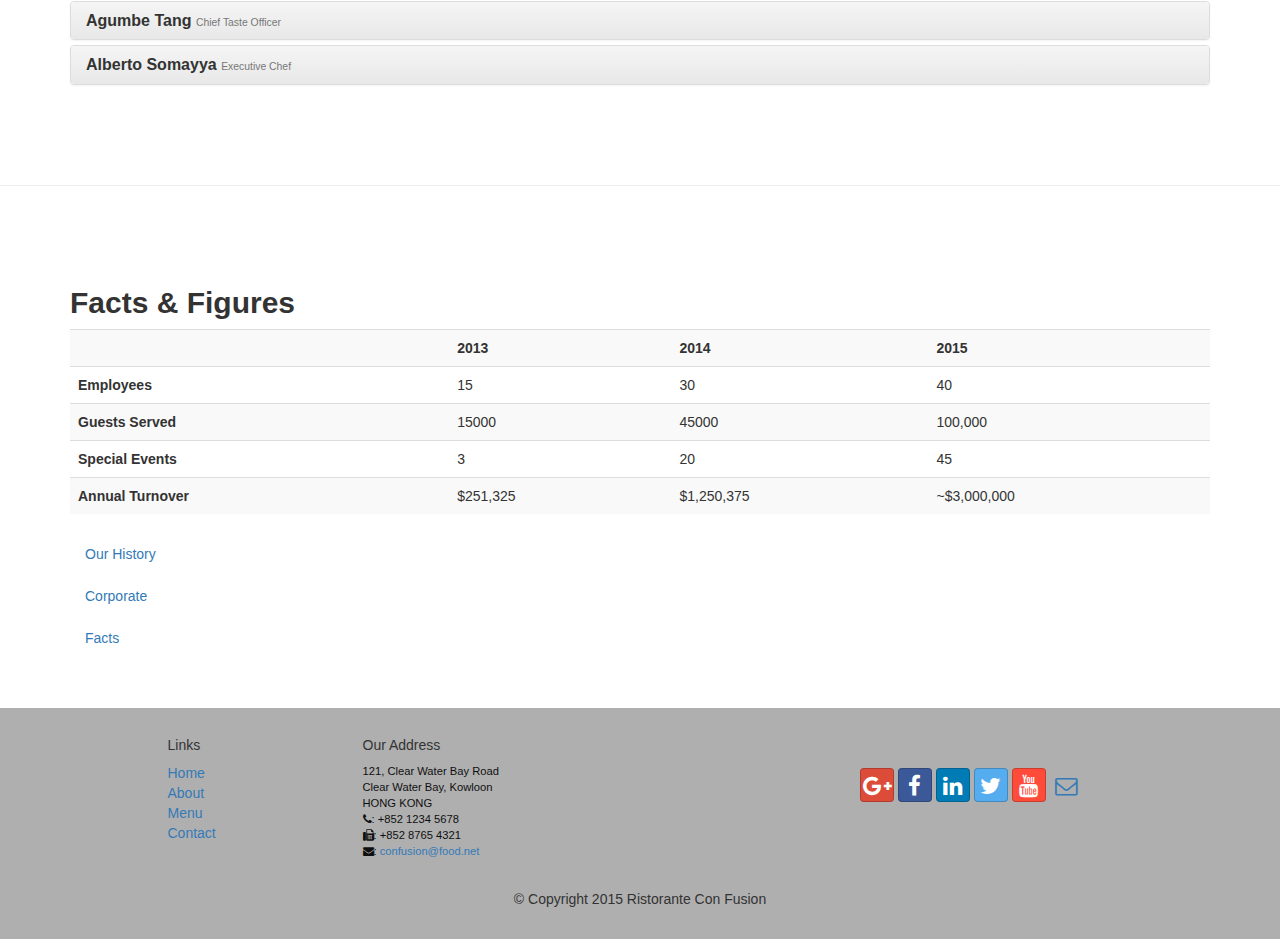
==== commit ae604328: "Create aboutus.html" ====
--- a/confusion/aboutus.html
+++ b/confusion/aboutus.html
@@ -23,7 +23,7 @@
     <![endif]-->
 </head>
 
-<body>
+<body data-spy="scroll" data-target="#myScrollspy" data-offeset="200">
     <nav class="navbar navbar-inverse navbar-fixed-top" role="navigation">
         <div class="container">
             <div class="navbar-header">
@@ -101,7 +101,7 @@
             </div>
         </div>
 
-            <div class="row row-content">
+            <div id="history" class="row row-content">
               <div class="col-xs-12 col-sm-6 col-lg-8">
                 <h2 style='font-weight:bold;'>Our History</h2>
                 <p>Started in 2010, Ristorante con Fusion quickly established itself as a culinary icon par excellence in Hong Kong. With its unique brand of world fusion cuisine that can be found nowhere else, it enjoys patronage from the A-list clientele in Hong Kong.  Featuring four of the best three-star Michelin chefs in the world, you never know what will arrive on your plate the next time you visit us.</p>
@@ -150,7 +150,7 @@
 
 
         <div class="container">
-            <div class="row">
+            <div id="coporate" class="row">
               <div class="col-xs-12">
                 <h2 style='font-weight:bold;'>Corporate Leadership</h2>
 
@@ -254,7 +254,7 @@
     <p style="padding:30px"></p>
     <hr style="padding:30px">
     <div class="container">
-            <div class="row">
+            <div id="facts" class="row">
               <div class="col-xs-12">
                 <h2>Facts &amp; Figures</h2>
                 <div class="table-responsive">
@@ -292,6 +292,14 @@
                 </table>
                 </div>
               </div>
+				<nav class="hidden-xs col-sm-2" id="myScrollspy">
+            		<ul class="nav nav-pills nav-stacked" data-spy="affix" data-offset-top="400">
+                		<li><a href="#history">Our History</a></li>
+                		<li><a href="#corporate">Corporate</a></li>
+                		<li><a href="#facts">Facts</a></li>
+            		</ul>
+        		</nav>
+
             </div>
           </div>
 
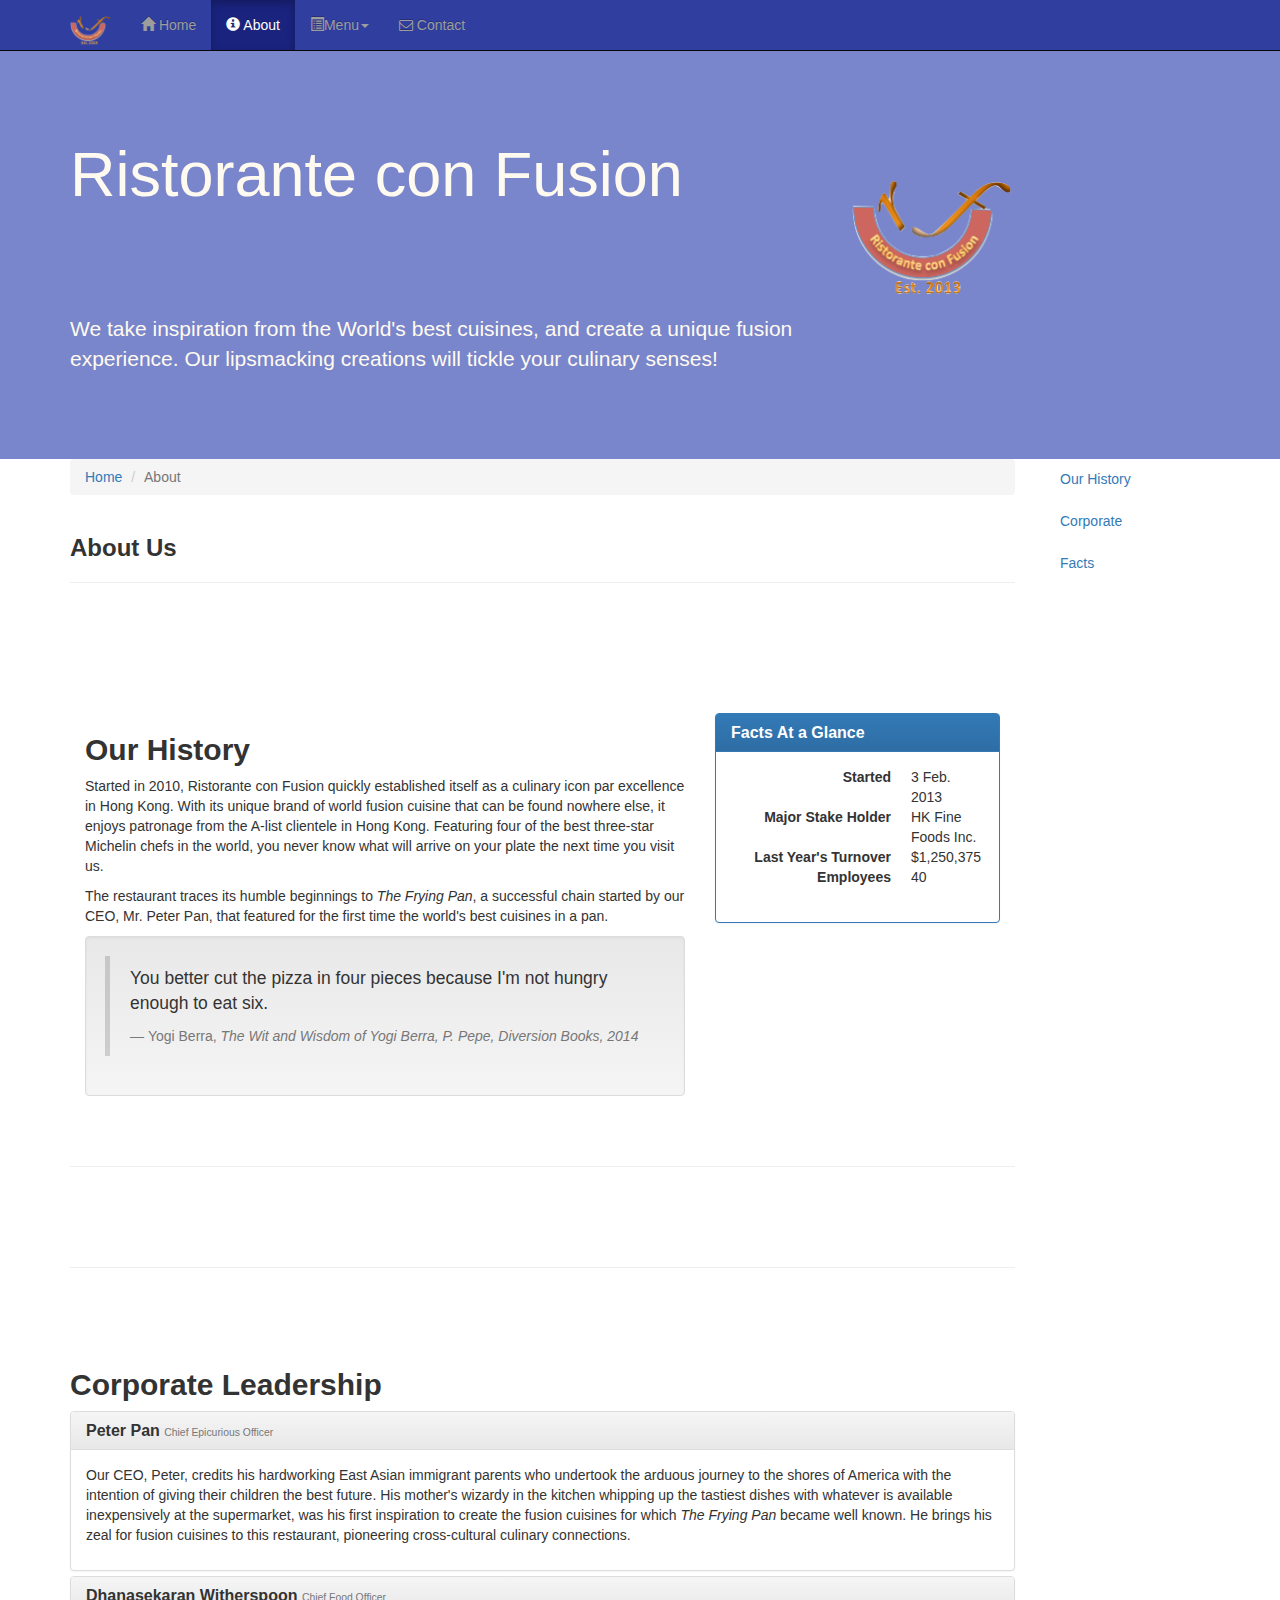
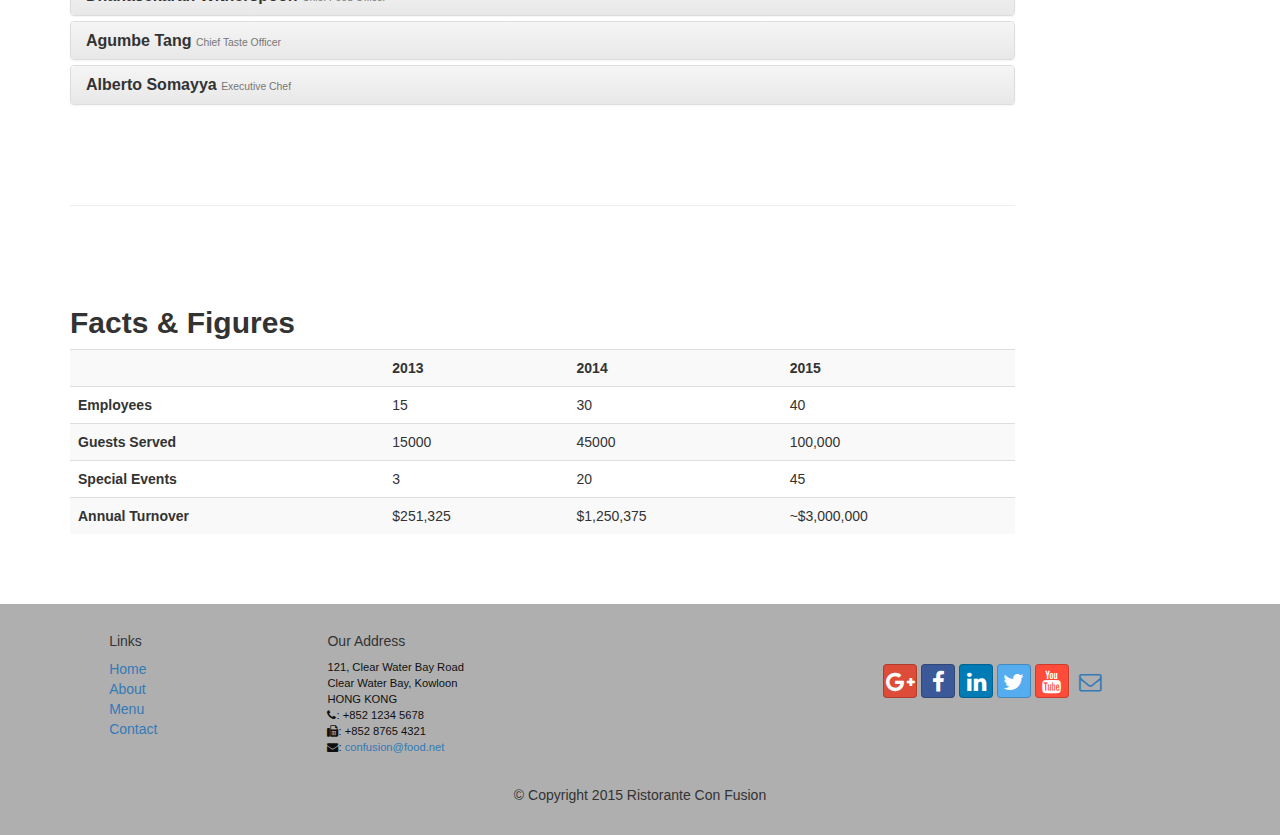
==== commit 8e20213b: "Create aboutus.html" ====
--- a/confusion/aboutus.html
+++ b/confusion/aboutus.html
@@ -23,7 +23,7 @@
     <![endif]-->
 </head>
 
-<body data-spy="scroll" data-target="#myScrollspy" data-offeset="200">
+<body data-spy="scroll" data-target="#myScrollspy" data-offset="200">
     <nav class="navbar navbar-inverse navbar-fixed-top" role="navigation">
         <div class="container">
             <div class="navbar-header">
@@ -138,19 +138,13 @@
                 </div>
               </div>
             </div>
-          </div>
-        </div>
-      </div>
 
             <div>
                 <p style="padding:40px;"></p>
                 <hr style = "padding:30px;">
             </div>
-        </div>
-
-
-        <div class="container">
-            <div id="coporate" class="row">
+
+            <div id="corporate" class="row">
               <div class="col-xs-12">
                 <h2 style='font-weight:bold;'>Corporate Leadership</h2>
 
@@ -244,7 +238,6 @@
 				  </div>
 				</div>
 			</div>
-	</div>
 
 
 
@@ -253,7 +246,6 @@
 
     <p style="padding:30px"></p>
     <hr style="padding:30px">
-    <div class="container">
             <div id="facts" class="row">
               <div class="col-xs-12">
                 <h2>Facts &amp; Figures</h2>
@@ -292,6 +284,9 @@
                 </table>
                 </div>
               </div>
+            </div>
+          </div>
+
 				<nav class="hidden-xs col-sm-2" id="myScrollspy">
             		<ul class="nav nav-pills nav-stacked" data-spy="affix" data-offset-top="400">
                 		<li><a href="#history">Our History</a></li>
@@ -299,15 +294,13 @@
                 		<li><a href="#facts">Facts</a></li>
             		</ul>
         		</nav>
-
-            </div>
           </div>
+        </div>
 
                 <p style="padding:20px;"></p>
 
 
     <footer class="row-footer">
-        <div class="container">
             <div class="row">
                 <div class="col-xs-5 col-xs-offset-1 col-sm-2 col-sm-offset-1">
                     <h5>Links</h5>
@@ -345,7 +338,8 @@
                     <p align=center>© Copyright 2015 Ristorante Con Fusion</p>
                 </div>
             </div>
-        </div>
+
+
     </footer>
     <!-- jQuery (necessary for Bootstrap's JavaScript plugins) -->
     <script src="https://ajax.googleapis.com/ajax/libs/jquery/1.11.3/jquery.min.js"></script>
--- a/confusion/css/mystyles.css
+++ b/confusion/css/mystyles.css
@@ -81,3 +81,7 @@
   border-bottom: 1px solid #ddd;
   padding: 10px;
 }
+
+.affix{
+  top:100px;
+}
